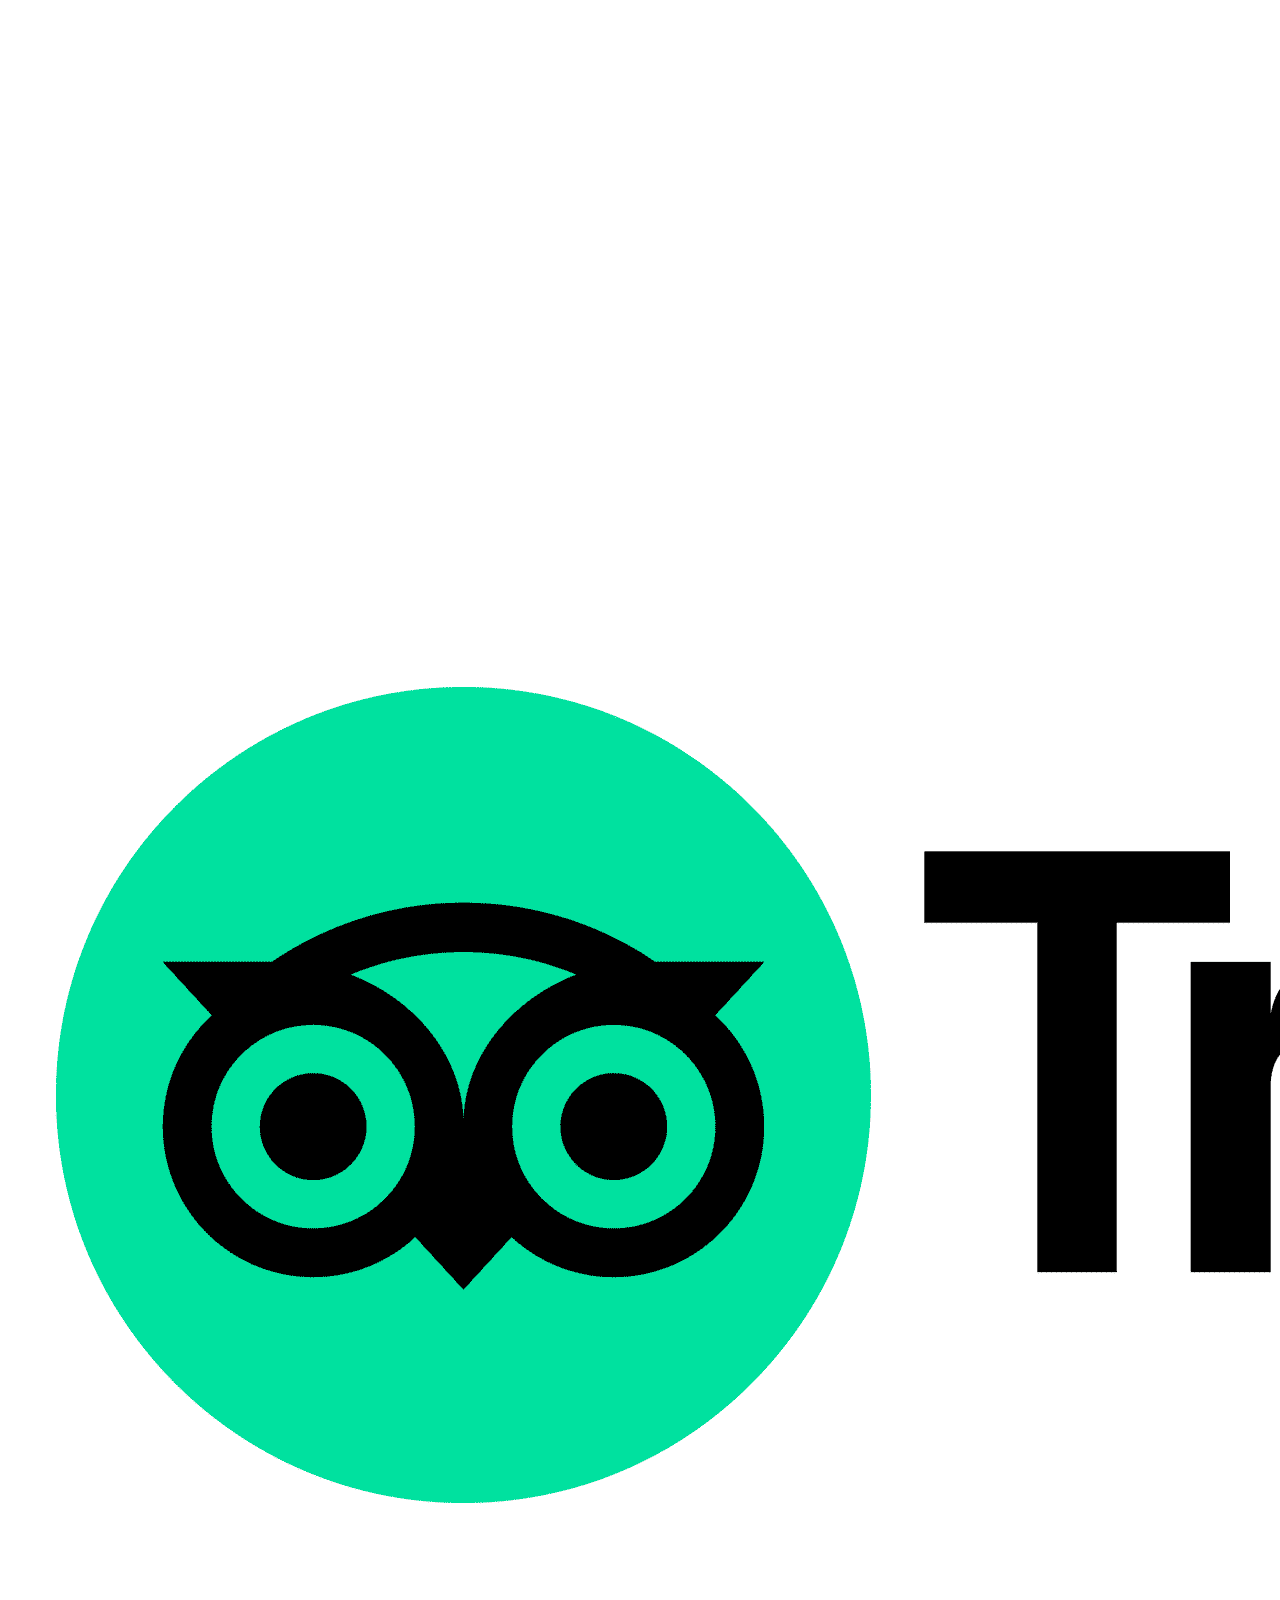
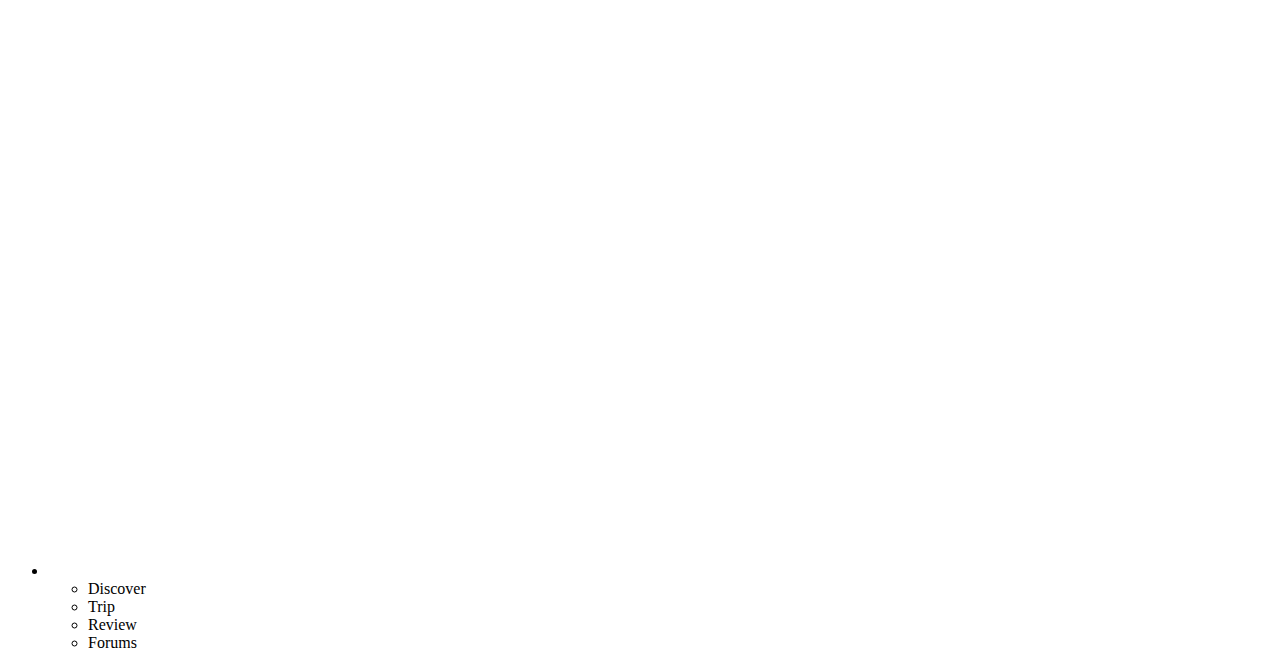
==== index.html @ ff9e4114 "initial commit" ====
<!DOCTYPE html>
<html lang="en">
  <head>
    <meta charset="UTF-8" />
    <meta name="viewport" content="width=device-width, initial-scale=1.0" />
    <title>Travo Official</title>
    <link rel="stylesheet" href="index.css" />
    <script src="index.js"></script>
  </head>
  <body>
    <header>
      <div class="headerp1">
        <ul>
          <li><img src="Images/Tripadvisor-Logo.png" alt="Travo" /></li>
          <div class="headcenter">
            <ul>
                <li>Discover</li>
                <li>Trip</li>
                <li>Review</li>
                <li>Forums</li>
            </ul>
          </div>
        </ul>
      </div>
    </header>
  </body>
</html>
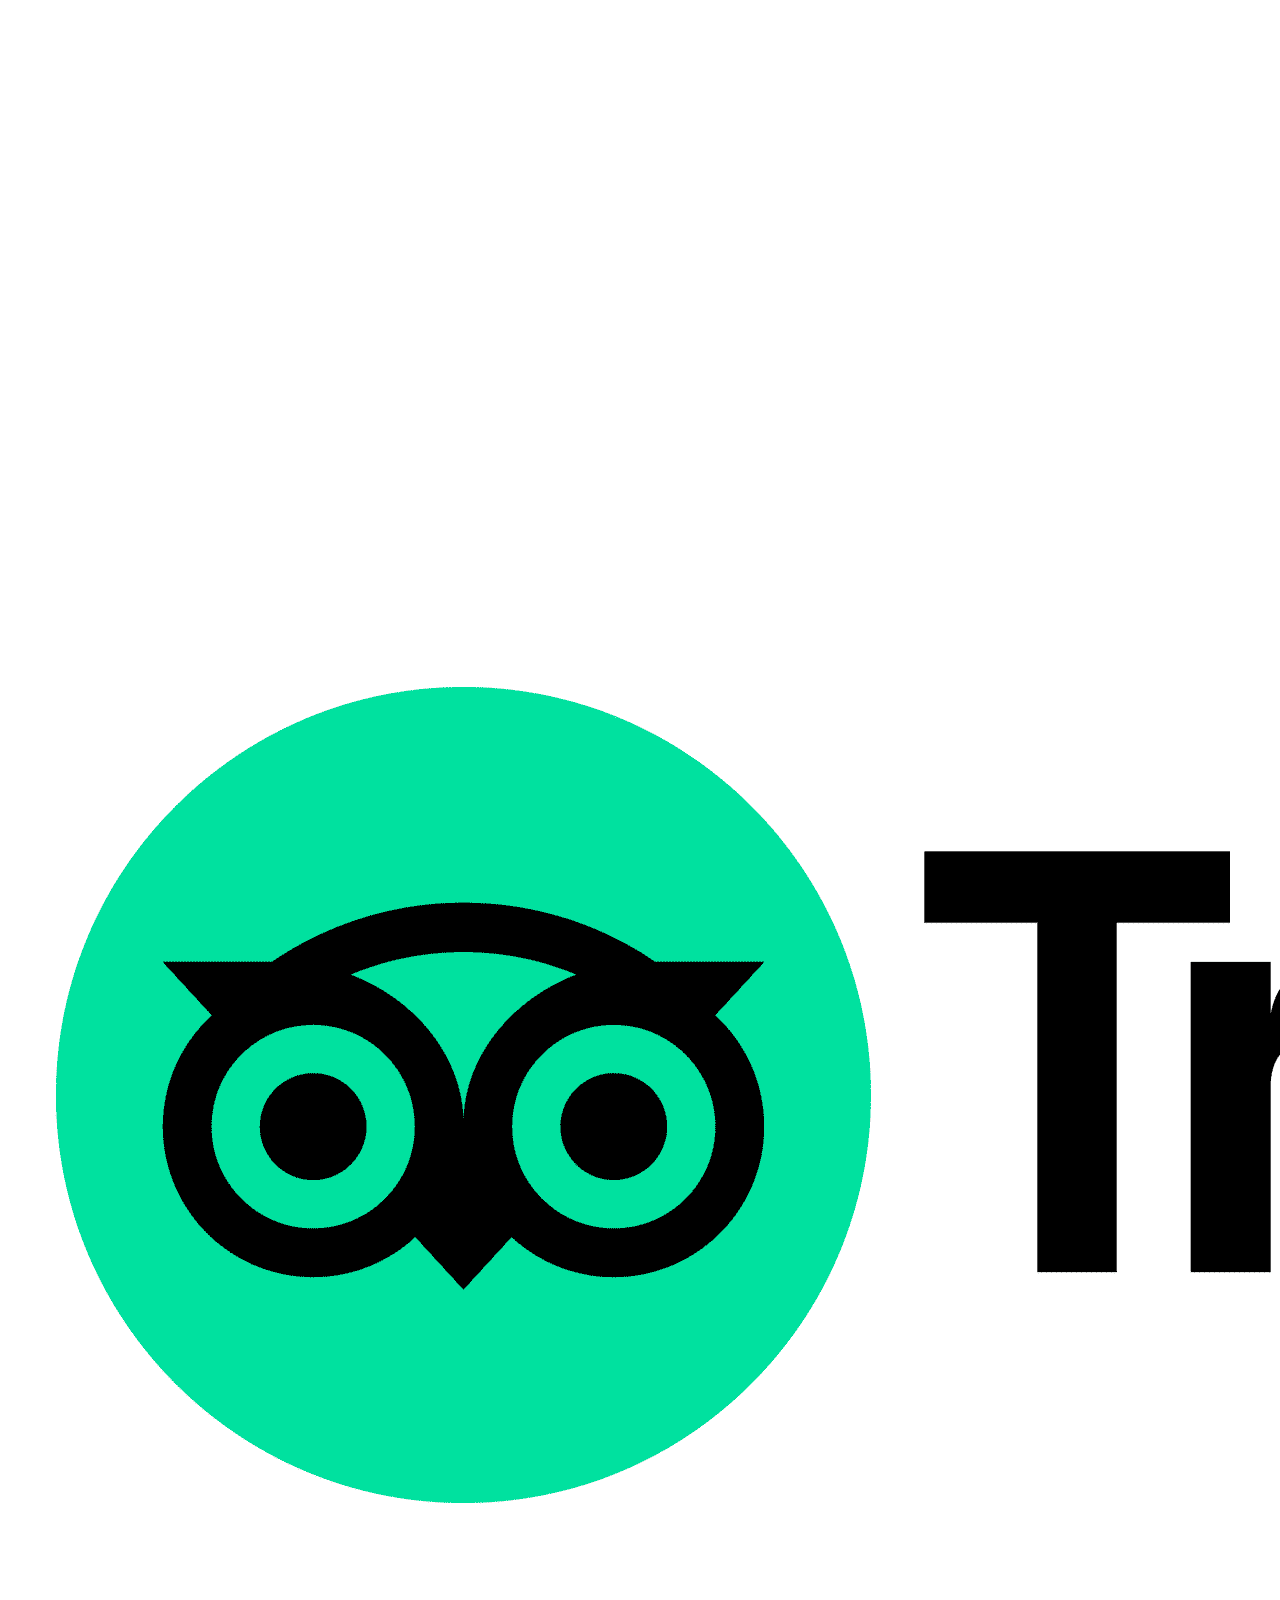
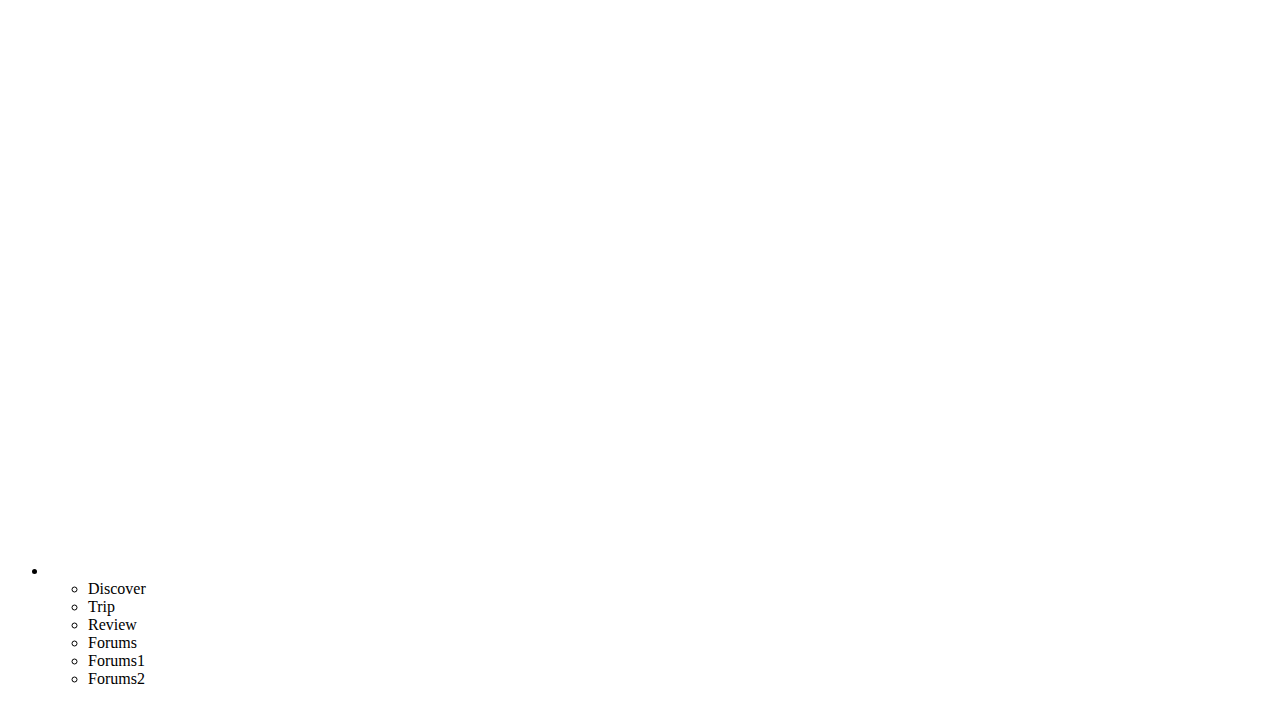
==== commit 9ba24126: "new" ====
--- a/index.html
+++ b/index.html
@@ -18,6 +18,8 @@
                 <li>Trip</li>
                 <li>Review</li>
                 <li>Forums</li>
+                <li>Forums1</li>
+                <li>Forums2</li>
             </ul>
           </div>
         </ul>
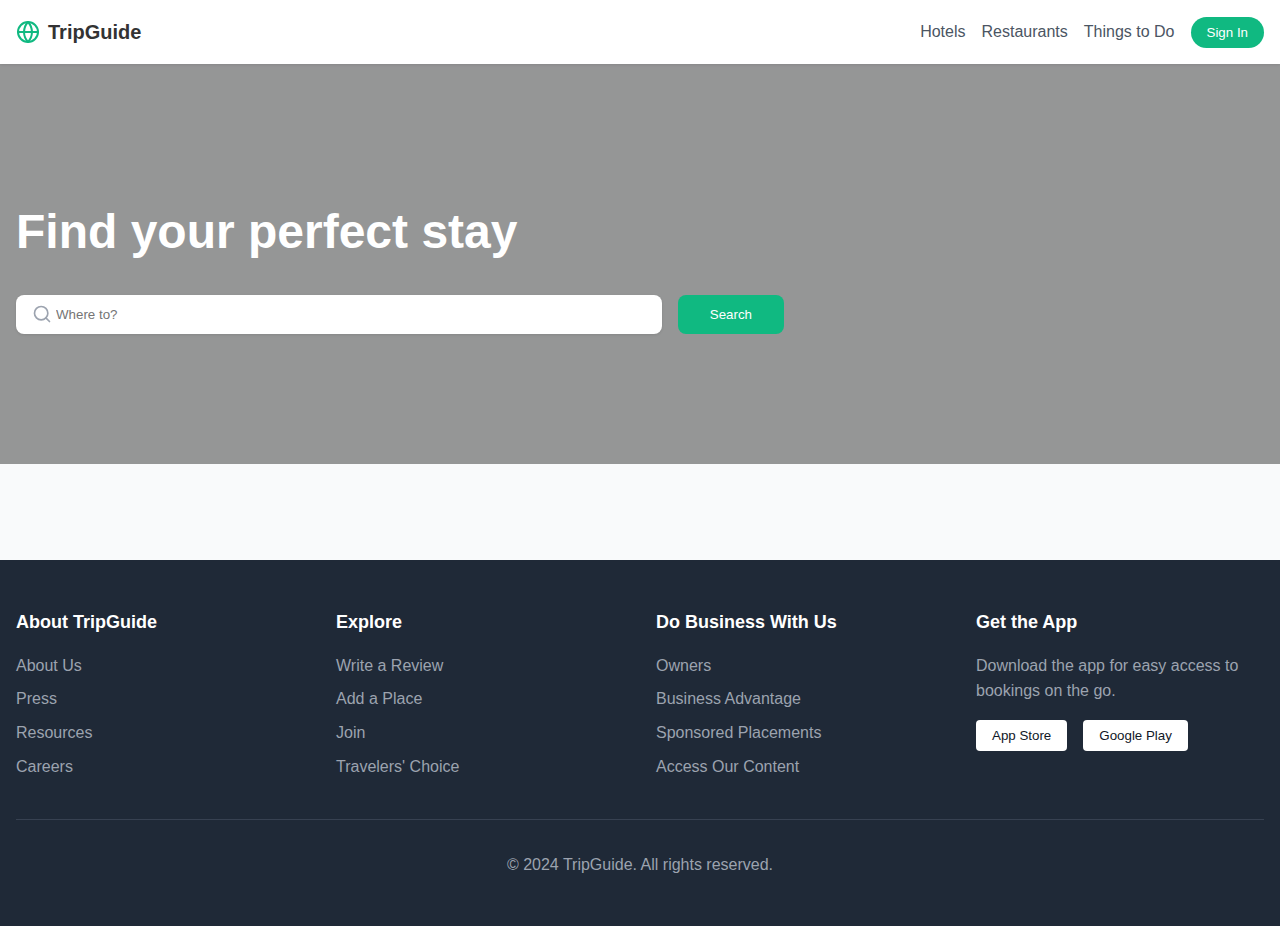
==== commit fe2386ff: "ttd" ====
--- a/index.html
+++ b/index.html
@@ -1,29 +1,97 @@
 <!DOCTYPE html>
 <html lang="en">
-  <head>
-    <meta charset="UTF-8" />
-    <meta name="viewport" content="width=device-width, initial-scale=1.0" />
-    <title>Travo Official</title>
-    <link rel="stylesheet" href="index.css" />
-    <script src="index.js"></script>
-  </head>
-  <body>
-    <header>
-      <div class="headerp1">
-        <ul>
-          <li><img src="Images/Tripadvisor-Logo.png" alt="Travo" /></li>
-          <div class="headcenter">
-            <ul>
-                <li>Discover</li>
-                <li>Trip</li>
-                <li>Review</li>
-                <li>Forums</li>
-                <li>Forums1</li>
-                <li>Forums2</li>
-            </ul>
+<head>
+  <meta charset="UTF-8">
+  <meta name="viewport" content="width=device-width, initial-scale=1.0">
+  <title>TripGuide - Find Your Perfect Stay</title>
+  <link rel="stylesheet" href="index.css">
+</head>
+<body>
+  <!-- Navigation -->
+  <nav>
+    <div class="nav-container">
+      <div class="logo">
+        <svg xmlns="http://www.w3.org/2000/svg" width="24" height="24" viewBox="0 0 24 24" fill="none" stroke="currentColor" stroke-width="2" stroke-linecap="round" stroke-linejoin="round" class="globe-icon"><circle cx="12" cy="12" r="10"></circle><line x1="2" y1="12" x2="22" y2="12"></line><path d="M12 2a15.3 15.3 0 0 1 4 10 15.3 15.3 0 0 1-4 10 15.3 15.3 0 0 1-4-10 15.3 15.3 0 0 1 4-10z"></path></svg>
+        <span>TripGuide</span>
+      </div>
+      <div class="nav-links" id="navLinks">
+        <a href="#">Hotels</a>
+        <a href="#">Restaurants</a>
+        <a href="#">Things to Do</a>
+        <button class="sign-in-btn">Sign In</button>
+      </div>
+      <button class="menu-btn" id="menuBtn">
+        <svg xmlns="http://www.w3.org/2000/svg" width="24" height="24" viewBox="0 0 24 24" fill="none" stroke="currentColor" stroke-width="2" stroke-linecap="round" stroke-linejoin="round"><line x1="3" y1="12" x2="21" y2="12"></line><line x1="3" y1="6" x2="21" y2="6"></line><line x1="3" y1="18" x2="21" y2="18"></line></svg>
+      </button>
+    </div>
+  </nav>
+
+  <!-- Hero Section -->
+  <header class="hero">
+    <div class="hero-content">
+      <h1>Find your perfect stay</h1>
+      <div class="search-container">
+        <div class="search-box">
+          <svg xmlns="http://www.w3.org/2000/svg" width="20" height="20" viewBox="0 0 24 24" fill="none" stroke="currentColor" stroke-width="2" stroke-linecap="round" stroke-linejoin="round" class="search-icon"><circle cx="11" cy="11" r="8"></circle><line x1="21" y1="21" x2="16.65" y2="16.65"></line></svg>
+          <input type="text" placeholder="Where to?" id="searchInput">
+        </div>
+        <button class="search-btn">Search</button>
+      </div>
+    </div>
+  </header>
+
+  <!-- Main Content -->
+  <main>
+
+
+  </main>
+
+  <!-- Footer -->
+  <footer>
+    <div class="container">
+      <div class="footer-grid">
+        <div class="footer-section">
+          <h3>About TripGuide</h3>
+          <ul>
+            <li><a href="#">About Us</a></li>
+            <li><a href="#">Press</a></li>
+            <li><a href="#">Resources</a></li>
+            <li><a href="#">Careers</a></li>
+          </ul>
+        </div>
+        <div class="footer-section">
+          <h3>Explore</h3>
+          <ul>
+            <li><a href="#">Write a Review</a></li>
+            <li><a href="#">Add a Place</a></li>
+            <li><a href="#">Join</a></li>
+            <li><a href="#">Travelers' Choice</a></li>
+          </ul>
+        </div>
+        <div class="footer-section">
+          <h3>Do Business With Us</h3>
+          <ul>
+            <li><a href="#">Owners</a></li>
+            <li><a href="#">Business Advantage</a></li>
+            <li><a href="#">Sponsored Placements</a></li>
+            <li><a href="#">Access Our Content</a></li>
+          </ul>
+        </div>
+        <div class="footer-section">
+          <h3>Get the App</h3>
+          <p>Download the app for easy access to bookings on the go.</p>
+          <div class="app-buttons">
+            <button>App Store</button>
+            <button>Google Play</button>
           </div>
-        </ul>
+        </div>
       </div>
-    </header>
-  </body>
-</html>
+      <div class="footer-bottom">
+        <p>© 2024 TripGuide. All rights reserved.</p>
+      </div>
+    </div>
+  </footer>
+
+  <script src="index.js"></script>
+</body>
+</html>--- a/index.css
+++ b/index.css
@@ -0,0 +1,397 @@
+/* Reset and base styles */
+* {
+    margin: 0;
+    padding: 0;
+    box-sizing: border-box;
+  }
+  
+  body {
+    font-family: -apple-system, BlinkMacSystemFont, 'Segoe UI', Roboto, Oxygen, Ubuntu, Cantarell, sans-serif;
+    line-height: 1.6;
+    color: #333;
+    background-color: #f9fafb;
+  }
+  
+  .container {
+    max-width: 1280px;
+    margin: 0 auto;
+    padding: 0 1rem;
+  }
+  
+  /* Navigation */
+  nav {
+    background-color: white;
+    box-shadow: 0 1px 3px rgba(0, 0, 0, 0.1);
+  }
+  
+  .nav-container {
+    display: flex;
+    justify-content: space-between;
+    align-items: center;
+    height: 64px;
+    max-width: 1280px;
+    margin: 0 auto;
+    padding: 0 1rem;
+  }
+  
+  .logo {
+    display: flex;
+    align-items: center;
+    gap: 0.5rem;
+    font-weight: bold;
+    font-size: 1.25rem;
+  }
+  
+  .globe-icon {
+    color: #10b981;
+  }
+  
+  .nav-links {
+    display: flex;
+    align-items: center;
+    gap: 1rem;
+  }
+  
+  .nav-links a {
+    color: #4b5563;
+    text-decoration: none;
+    transition: color 0.2s;
+  }
+  
+  .nav-links a:hover {
+    color: #111827;
+  }
+  
+  .sign-in-btn {
+    background-color: #10b981;
+    color: white;
+    border: none;
+    padding: 0.5rem 1rem;
+    border-radius: 9999px;
+    cursor: pointer;
+    transition: background-color 0.2s;
+  }
+  
+  .sign-in-btn:hover {
+    background-color: #059669;
+  }
+  
+  .menu-btn {
+    display: none;
+    background: none;
+    border: none;
+    cursor: pointer;
+    padding: 0.5rem;
+  }
+  
+  /* Hero Section */
+  .hero {
+    position: relative;
+    height: 400px;
+    background-image: url('https://images.unsplash.com/photo-1496417263034-38ec4f0b665a?auto=format&fit=crop&w=1920&q=80');
+    background-size: cover;
+    background-position: center;
+  }
+  
+  .hero::before {
+    content: '';
+    position: absolute;
+    top: 0;
+    left: 0;
+    right: 0;
+    bottom: 0;
+    background-color: rgba(0, 0, 0, 0.4);
+  }
+  
+  .hero-content {
+    position: relative;
+    max-width: 1280px;
+    margin: 0 auto;
+    padding: 0 1rem;
+    height: 100%;
+    display: flex;
+    flex-direction: column;
+    justify-content: center;
+  }
+  
+  .hero h1 {
+    color: white;
+    font-size: 3rem;
+    font-weight: bold;
+    margin-bottom: 1.5rem;
+  }
+  
+  .search-container {
+    display: flex;
+    gap: 1rem;
+    max-width: 768px;
+  }
+  
+  .search-box {
+    flex-grow: 1;
+    position: relative;
+  }
+  
+  .search-icon {
+    position: absolute;
+    left: 1rem;
+    top: 50%;
+    transform: translateY(-50%);
+    color: #9ca3af;
+  }
+  
+  .search-box input {
+    width: 100%;
+    padding: 0.75rem 1rem 0.75rem 2.5rem;
+    border: none;
+    border-radius: 0.5rem;
+    box-shadow: 0 1px 3px rgba(0, 0, 0, 0.1);
+  }
+  
+  .search-btn {
+    background-color: #10b981;
+    color: white;
+    border: none;
+    padding: 0.75rem 2rem;
+    border-radius: 0.5rem;
+    cursor: pointer;
+    transition: background-color 0.2s;
+  }
+  
+  .search-btn:hover {
+    background-color: #059669;
+  }
+  
+  /* Main Content */
+  main {
+    padding: 3rem 0;
+  }
+  
+  .filters-header {
+    display: flex;
+    justify-content: space-between;
+    align-items: center;
+    margin-bottom: 2rem;
+  }
+  
+  .filters-header h2 {
+    font-size: 1.5rem;
+    font-weight: bold;
+    color: #111827;
+  }
+  
+  .filter-buttons {
+    display: flex;
+    gap: 1rem;
+  }
+  
+  .filter-btn {
+    display: flex;
+    align-items: center;
+    gap: 0.5rem;
+    padding: 0.5rem 1rem;
+    border: 1px solid #e5e7eb;
+    border-radius: 0.5rem;
+    background-color: white;
+    cursor: pointer;
+    transition: border-color 0.2s;
+  }
+  
+  .filter-btn:hover {
+    border-color: #d1d5db;
+  }
+  
+  .hotels-grid {
+    display: grid;
+    grid-template-columns: repeat(auto-fill, minmax(300px, 1fr));
+    gap: 2rem;
+  }
+  
+  .hotel-card {
+    background-color: white;
+    border-radius: 0.5rem;
+    overflow: hidden;
+    box-shadow: 0 1px 3px rgba(0, 0, 0, 0.1);
+    transition: box-shadow 0.2s;
+  }
+  
+  .hotel-card:hover {
+    box-shadow: 0 4px 6px rgba(0, 0, 0, 0.1);
+  }
+  
+  .hotel-image {
+    width: 100%;
+    height: 200px;
+    object-fit: cover;
+  }
+  
+  .hotel-content {
+    padding: 1.5rem;
+  }
+  
+  .hotel-header {
+    display: flex;
+    justify-content: space-between;
+    align-items: flex-start;
+    margin-bottom: 0.5rem;
+  }
+  
+  .hotel-name {
+    font-size: 1.25rem;
+    font-weight: 600;
+    color: #111827;
+  }
+  
+  .hotel-price {
+    font-size: 1.125rem;
+    font-weight: bold;
+    color: #10b981;
+  }
+  
+  .hotel-rating {
+    display: flex;
+    align-items: center;
+    gap: 0.5rem;
+    margin-bottom: 0.5rem;
+  }
+  
+  .star-icon {
+    color: #fbbf24;
+  }
+  
+  .hotel-location {
+    display: flex;
+    align-items: center;
+    gap: 0.25rem;
+    color: #6b7280;
+    margin-bottom: 1rem;
+  }
+  
+  .hotel-description {
+    color: #6b7280;
+    margin-bottom: 1rem;
+  }
+  
+  .view-details-btn {
+    width: 100%;
+    background-color: #10b981;
+    color: white;
+    border: none;
+    padding: 0.5rem 0;
+    border-radius: 0.5rem;
+    cursor: pointer;
+    transition: background-color 0.2s;
+  }
+  
+  .view-details-btn:hover {
+    background-color: #059669;
+  }
+  
+  /* Footer */
+  footer {
+    background-color: #1f2937;
+    color: white;
+    padding: 3rem 0;
+  }
+  
+  .footer-grid {
+    display: grid;
+    grid-template-columns: repeat(auto-fit, minmax(200px, 1fr));
+    gap: 2rem;
+    margin-bottom: 2rem;
+  }
+  
+  .footer-section h3 {
+    font-size: 1.125rem;
+    font-weight: 600;
+    margin-bottom: 1rem;
+  }
+  
+  .footer-section ul {
+    list-style: none;
+  }
+  
+  .footer-section ul li {
+    margin-bottom: 0.5rem;
+  }
+  
+  .footer-section a {
+    color: #9ca3af;
+    text-decoration: none;
+    transition: color 0.2s;
+  }
+  
+  .footer-section a:hover {
+    color: white;
+  }
+  
+  .footer-section p {
+    color: #9ca3af;
+    margin-bottom: 1rem;
+  }
+  
+  .app-buttons {
+    display: flex;
+    gap: 1rem;
+  }
+  
+  .app-buttons button {
+    background-color: white;
+    color: #111827;
+    border: none;
+    padding: 0.5rem 1rem;
+    border-radius: 0.25rem;
+    cursor: pointer;
+  }
+  
+  .footer-bottom {
+    text-align: center;
+    padding-top: 2rem;
+    border-top: 1px solid #374151;
+    color: #9ca3af;
+  }
+  
+  /* Responsive Design */
+  @media (max-width: 768px) {
+    .nav-links {
+      display: none;
+    }
+  
+    .nav-links.active {
+      display: flex;
+      flex-direction: column;
+      position: absolute;
+      top: 64px;
+      left: 0;
+      right: 0;
+      background-color: white;
+      padding: 1rem;
+      box-shadow: 0 2px 4px rgba(0, 0, 0, 0.1);
+    }
+  
+    .menu-btn {
+      display: block;
+    }
+  
+    .hero h1 {
+      font-size: 2rem;
+    }
+  
+    .search-container {
+      flex-direction: column;
+    }
+  
+    .filters-header {
+      flex-direction: column;
+      gap: 1rem;
+      align-items: flex-start;
+    }
+  
+    .filter-buttons {
+      width: 100%;
+    }
+  
+    .filter-btn {
+      flex: 1;
+    }
+  }